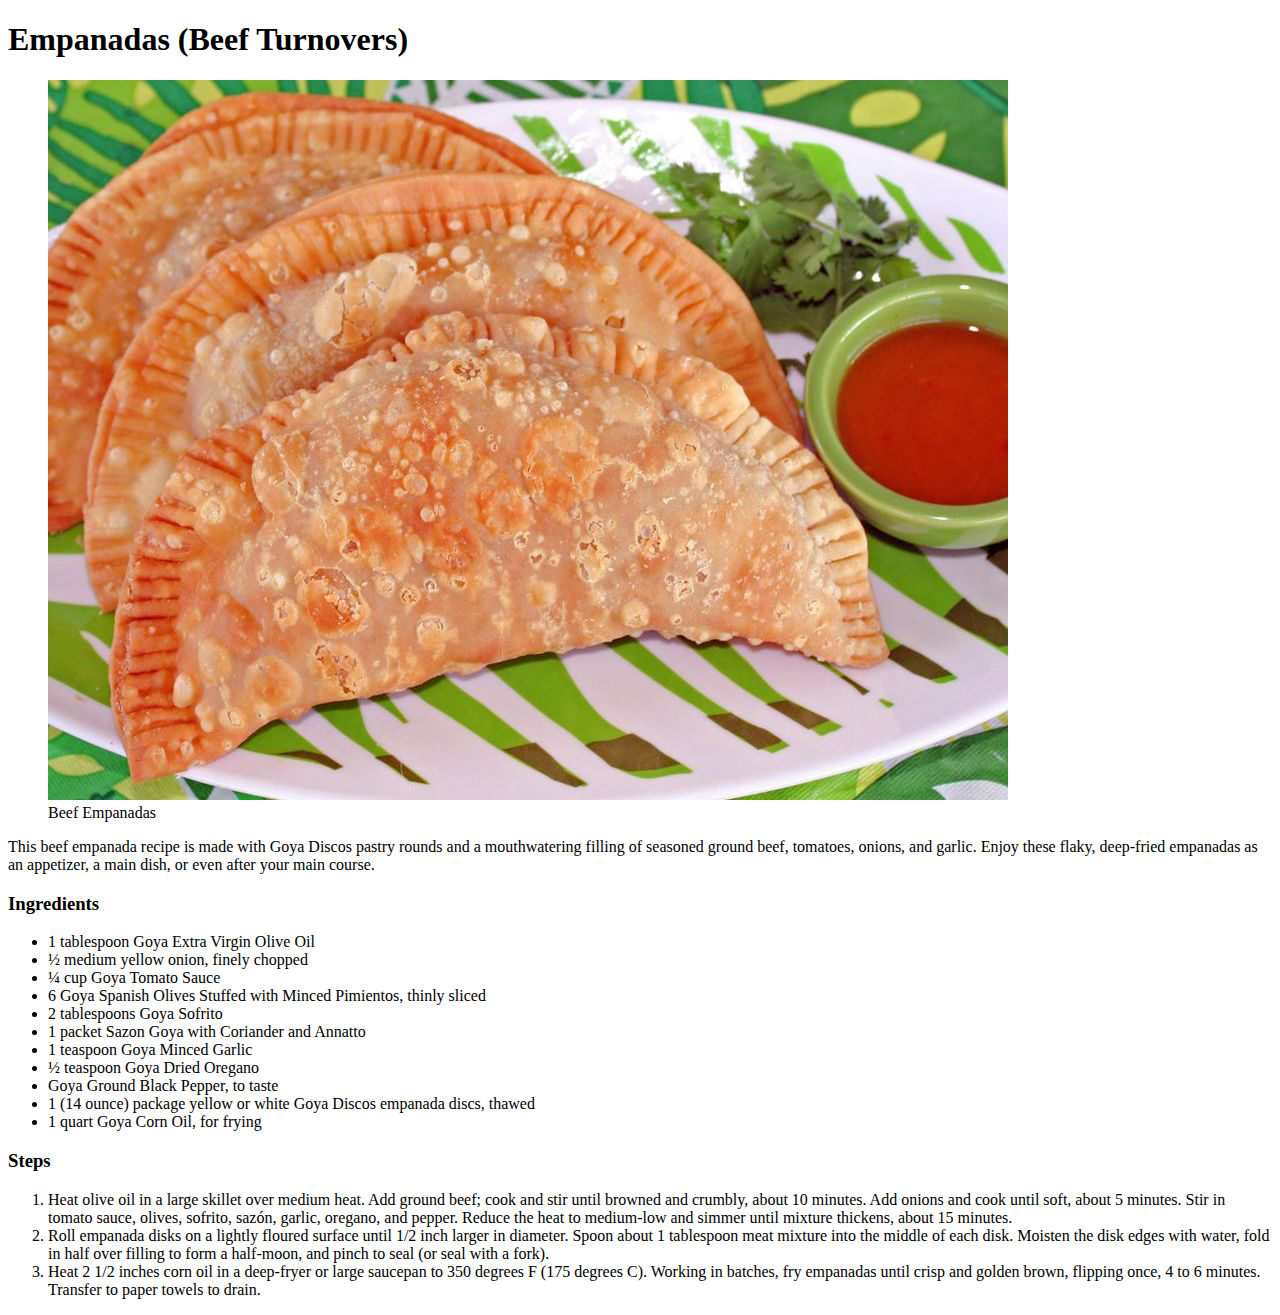
==== recipes/empanadas.html @ b4ef5cc6 "feat: My first recipe" ====
<!DOCTYPE html>
<html lang="en">
<head>
    <meta charset="UTF-8">
    <meta http-equiv="X-UA-Compatible" content="IE=edge">
    <meta name="viewport" content="width=device-width, initial-scale=1.0">
    <title>Empanadas</title>
</head>
<body>
    <h1>Empanadas (Beef Turnovers)</h1>
    <figure>
        <img src="../images/empanadas.jpg" alt="Empanadas">
        <figcaption>Beef Empanadas</figcaption>
      </figure>
    <p>
        This beef empanada recipe is made with Goya Discos
        pastry rounds and a mouthwatering filling of seasoned ground beef,
        tomatoes, onions, and garlic. Enjoy these flaky, deep-fried empanadas
        as an appetizer, a main dish, or even after your main course.
    </p>
    <h3>Ingredients</h3>
    <ul>
        <li>1 tablespoon Goya Extra Virgin Olive Oil</li>
        <li>½ medium yellow onion, finely chopped</li>
        <li>¼ cup Goya Tomato Sauce</li>
        <li>6 Goya Spanish Olives Stuffed with Minced Pimientos, thinly sliced</li>
        <li>2 tablespoons Goya Sofrito</li>
        <li>1 packet Sazon Goya with Coriander and Annatto</li>
        <li>1 teaspoon Goya Minced Garlic</li>
        <li>½ teaspoon Goya Dried Oregano</li>
        <li>Goya Ground Black Pepper, to taste</li>
        <li>1 (14 ounce) package yellow or white Goya Discos empanada discs, thawed</li>
        <li>1 quart Goya Corn Oil, for frying</li>
    </ul>
    <h3>Steps</h3>
    <ol>
        <li>
            Heat olive oil in a large skillet over medium heat.
            Add ground beef; cook and stir until browned and crumbly, about 10 minutes.
            Add onions and cook until soft, about 5 minutes. Stir in tomato sauce, olives, sofrito,
            sazón, garlic, oregano, and pepper.
            Reduce the heat to medium-low and simmer until mixture thickens, about 15 minutes.
        </li>
        <li>
            Roll empanada disks on a lightly floured surface until 1/2 inch larger in diameter.
            Spoon about 1 tablespoon meat mixture into the middle of each disk.
            Moisten the disk edges with water,
            fold in half over filling to form a half-moon, and pinch to seal (or seal with a fork).
        </li>
        <li>
            Heat 2 1/2 inches corn oil in a deep-fryer or large saucepan to 350 degrees F (175 degrees C).
            Working in batches, fry empanadas until crisp and golden brown, flipping once, 4 to 6 minutes.
            Transfer to paper towels to drain.
        </li>
    </ol>
</body>
</html>
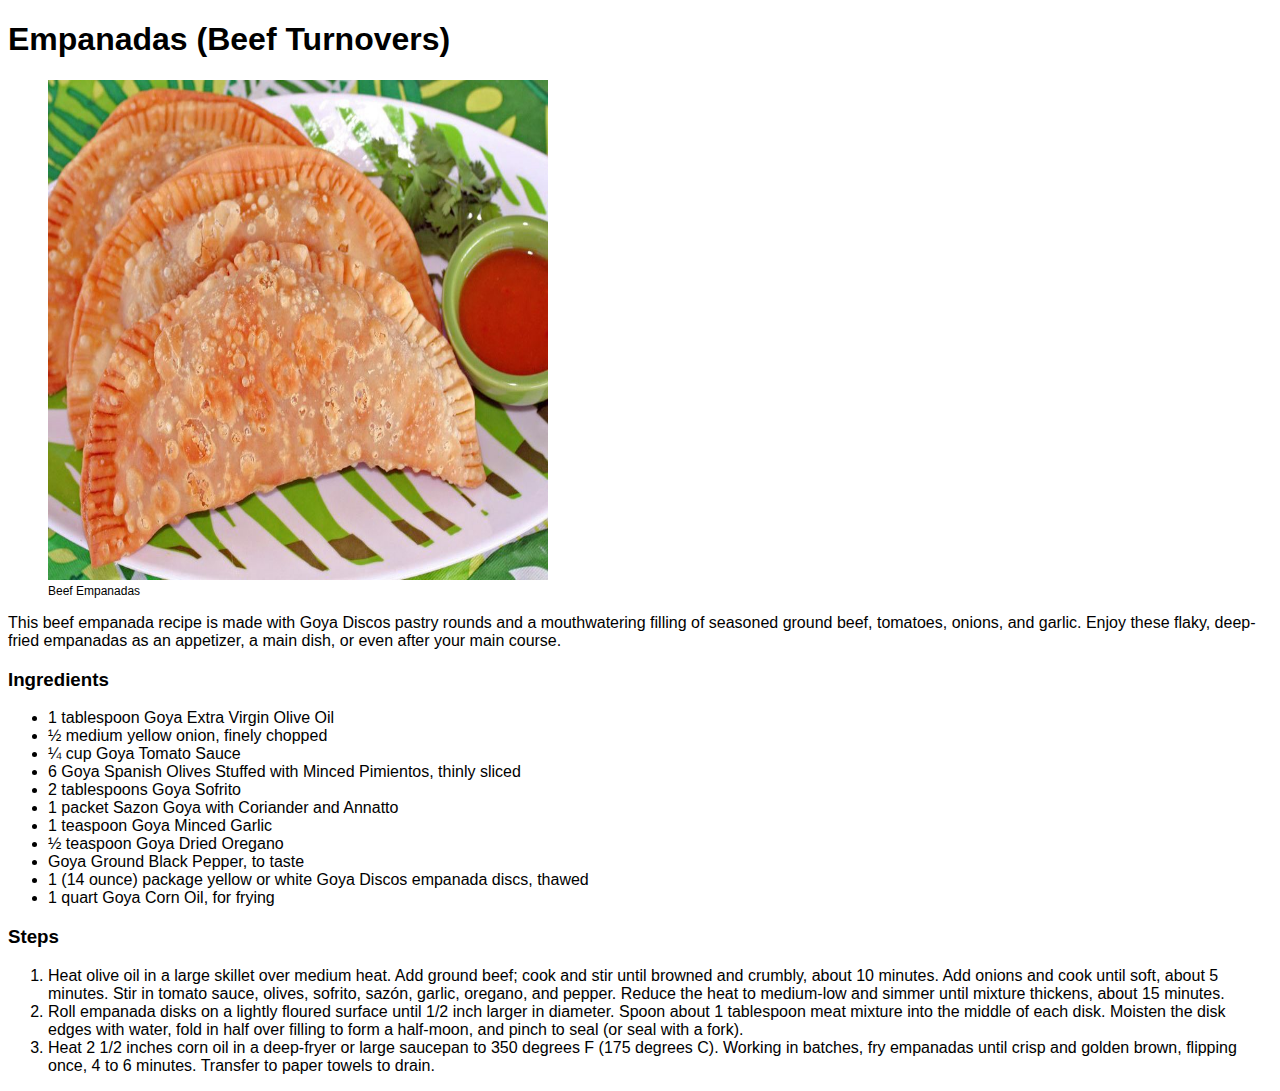
==== commit d05f3eda: "feat: Add styles to the project" ====
--- a/recipes/empanadas.html
+++ b/recipes/empanadas.html
@@ -4,6 +4,7 @@
     <meta charset="UTF-8">
     <meta http-equiv="X-UA-Compatible" content="IE=edge">
     <meta name="viewport" content="width=device-width, initial-scale=1.0">
+    <link href="../styles.css" rel="stylesheet">
     <title>Empanadas</title>
 </head>
 <body>
--- a/styles.css
+++ b/styles.css
@@ -0,0 +1,12 @@
+* {
+    font-family: 'Roboto', Arial, sans-serif;
+}
+
+img {
+    width: 500px;
+    height: 500px;
+}
+
+figcaption {
+    font-size: 12px;
+}